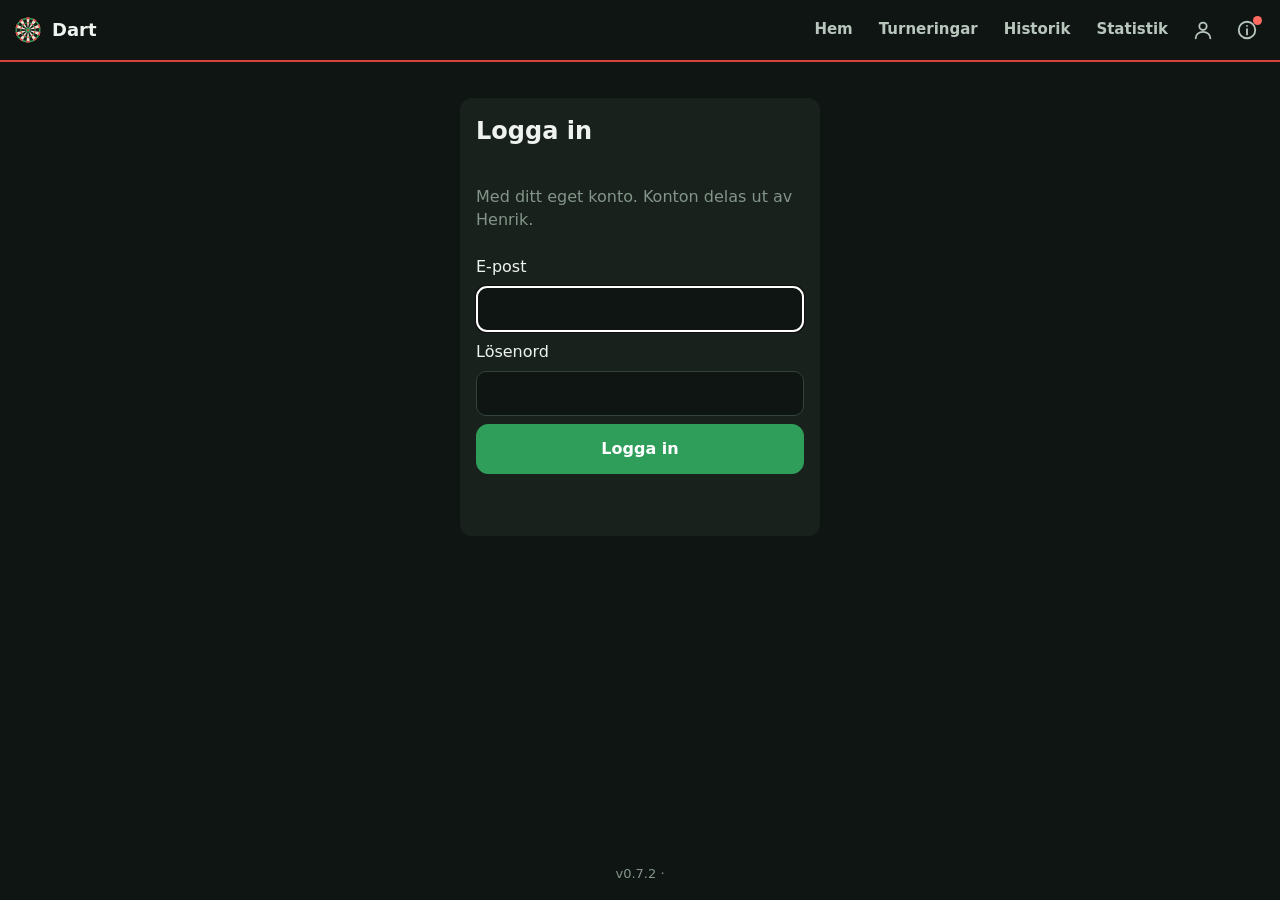
==== index.html @ 11a9bddb "v0.7.1–v0.7.2: tävlingarna ihop med träningen i X01-statistiken, statistiken visar bara registrerade" ====
<!doctype html>
<html lang="sv">
<head>
  <meta charset="utf-8">
  <meta name="viewport" content="width=device-width, initial-scale=1, viewport-fit=cover">
  <meta name="theme-color" content="#0f1512">
  <title>Darttränaren</title>
  <link rel="icon" href="ikon.svg?v=0.7.2" type="image/svg+xml">
  <link rel="manifest" href="manifest.webmanifest">
  <link rel="apple-touch-icon" href="apple-touch-icon.png">
  <meta name="apple-mobile-web-app-capable" content="yes">
  <meta name="mobile-web-app-capable" content="yes">
  <meta name="apple-mobile-web-app-status-bar-style" content="black">
  <meta name="apple-mobile-web-app-title" content="Dart">
  <link rel="stylesheet" href="style.css?v=0.7.2">
</head>
<body>
  <header class="topbar">
    <a href="#/" class="brand" aria-label="Till start">
      <img src="ikon.svg?v=0.7.2" alt="" class="logo" aria-hidden="true"><span>Dart</span>
    </a>
    <nav class="tabs" aria-label="Huvudmeny">
      <a href="#/" data-route="hem">Hem</a>
      <a href="#/turneringar" data-route="turneringar">Turneringar</a>
      <a href="#/historik" data-route="historik">Historik</a>
      <a href="#/statistik" data-route="statistik">Statistik</a>
      <a href="#/jag" data-route="jag" class="tab-ikon" id="minsida" aria-label="Min sida" title="Min sida"><svg viewBox="0 0 24 24" width="22" height="22" aria-hidden="true" fill="none" stroke="currentColor" stroke-width="2" stroke-linecap="round" stroke-linejoin="round"><circle cx="12" cy="8" r="4"/><path d="M4 21c0-4 3.6-7 8-7s8 3 8 7"/></svg></a>
      <a href="#/nyheter" data-route="nyheter" class="tab-ikon" id="info" aria-label="Nytt i appen" title="Nytt i appen"><svg viewBox="0 0 24 24" width="22" height="22" aria-hidden="true" fill="none" stroke="currentColor" stroke-width="2" stroke-linecap="round" stroke-linejoin="round"><circle cx="12" cy="12" r="9"/><path d="M12 11v6"/><path d="M12 7.5v.01"/></svg></a>
    </nav>
  </header>

  <main id="app" aria-live="polite">
    <p class="muted center">Laddar …</p>
  </main>

  <footer class="foot">
    <span id="kostatus"></span>
    <button type="button" class="btn installera" id="installera" hidden>Installera som app</button>
    <span id="inloggad"></span><span id="version">v0.7.2</span> · <a href="#/loggaut" id="loggaut" hidden>Logga ut</a>
  </footer>

  <script type="module" src="app.js?v=0.7.2"></script>
  <script>
    if ('serviceWorker' in navigator && !location.pathname.includes('/tests/')) navigator.serviceWorker.register('sw.js').catch(() => {});
    // Knapp för att installera appen (Chrome, Edge, Android). Visas bara när webbläsaren erbjuder installation.
    let installation = null;
    window.addEventListener('beforeinstallprompt', (e) => {
      e.preventDefault(); installation = e; document.getElementById('installera').hidden = false;
    });
    document.getElementById('installera').addEventListener('click', async () => {
      if (!installation) return;
      installation.prompt(); await installation.userChoice; installation = null;
      document.getElementById('installera').hidden = true;
    });
    window.addEventListener('appinstalled', () => { document.getElementById('installera').hidden = true; });
  </script>
</body>
</html>
---- style.css ----
/* Darttränaren – mörk tavla, grönt och rött som på en darttavla. Mobil först. */
[hidden] { display: none !important; }
:root {
  color-scheme: dark;
  --bg: #0f1512;
  --kort: #18211c;
  --kort-2: #212c26;
  --linje: #33423a;
  --text: #eef3ef;
  --text-2: #b8c6bd;
  --text-3: #83958a;
  --gron: #2f9e5b;
  --gron-2: #46c077;
  --rod: #d8423a;
  --rod-2: #ff6b61;
  --guld: #e3b341;
  --fel: #ff8a7a;
  --radie: 12px;
}
* { box-sizing: border-box; }
html, body { margin: 0; background: var(--bg); color: var(--text); }
body { font-family: system-ui, -apple-system, "Segoe UI", Roboto, sans-serif; font-size: 16px; line-height: 1.45; min-height: 100vh; display: flex; flex-direction: column; }
a { color: var(--gron-2); }
h1 { font-size: 24px; margin: 0 0 12px; }
h2 { font-size: 19px; margin: 0 0 10px; }
h3 { font-size: 15px; margin: 16px 0 6px; color: var(--text-2); }
.muted { color: var(--text-3); }
.liten { font-size: 13px; }
.center { text-align: center; }
.msg { min-height: 1.4em; color: var(--fel); margin: 8px 0; }
.forklaring { color: var(--text-3); font-size: 13px; margin: 4px 0 0; }

.topbar { position: sticky; top: 0; z-index: 10; display: flex; align-items: center; justify-content: space-between; gap: 8px;
  padding: 8px 12px; padding-top: max(8px, env(safe-area-inset-top)); background: var(--bg); border-bottom: 2px solid var(--rod); }
.brand { display: flex; align-items: center; gap: 8px; color: var(--text); text-decoration: none; font-weight: 700; font-size: 18px; }
.logo { width: 32px; height: 32px; }
.tabs { display: flex; gap: 2px; }
.tabs a { color: var(--text-2); text-decoration: none; font-weight: 600; padding: 8px 12px; border-radius: 999px; min-height: 44px; display: inline-flex; align-items: center; font-size: 15px; }
.tabs a.active { background: var(--gron); color: #fff; }
@media (max-width: 420px) { .brand span { display: none; } .tabs a { padding: 8px 10px; } }

main { flex: 1; width: 100%; max-width: 760px; margin: 0 auto; padding: 12px; }
.foot { text-align: center; color: var(--text-3); font-size: 13px; padding: 16px; padding-bottom: max(16px, env(safe-area-inset-bottom)); }
.card { background: var(--kort); border-radius: var(--radie); padding: 16px; margin-bottom: 12px; }
.card.fel h2 { color: var(--fel); }
.card.pagaende { border: 2px solid var(--guld); }

.btn { font: inherit; font-weight: 600; color: var(--text); background: var(--kort-2); border: 1px solid var(--linje); border-radius: 12px;
  padding: 10px 16px; min-height: 50px; cursor: pointer; text-decoration: none; display: inline-flex; align-items: center; justify-content: center; gap: 6px;
  touch-action: manipulation; -webkit-user-select: none; user-select: none; }
.btn:active { transform: scale(0.97); }
.btn:disabled { opacity: 0.35; cursor: default; }
.btn.primar { background: var(--gron); border-color: var(--gron); color: #fff; }
.btn.fara { background: transparent; border-color: var(--rod); color: var(--rod-2); }
.btn.liten { min-height: 44px; padding: 6px 14px; font-size: 15px; }
.btn.stor { min-height: 64px; font-size: 22px; }
#starta { width: 100%; margin-top: 8px; }
.rad { display: flex; flex-wrap: wrap; gap: 8px; align-items: center; }
.installera { margin: 0 8px; min-height: 32px; padding: 4px 10px; }

.val { display: flex; flex-wrap: wrap; gap: 6px; margin: 6px 0; }
.chip { font: inherit; font-size: 16px; color: var(--text-2); background: var(--kort-2); border: 1px solid var(--linje); border-radius: 999px; padding: 10px 16px; min-height: 48px; cursor: pointer; }
.chip.vald { background: var(--gron); border-color: var(--gron); color: #fff; }
.chip b { background: rgba(0,0,0,.25); border-radius: 999px; padding: 0 6px; }
input, select { font: inherit; color: var(--text); background: var(--bg); border: 1px solid var(--linje); border-radius: 10px; padding: 10px 12px; min-height: 44px; }
#nyspelare { margin-top: 8px; }
#nyspelare input { flex: 1; min-width: 0; }
.login { max-width: 360px; margin: 24px auto; display: flex; flex-direction: column; gap: 8px; }

/* spelyta */
.spelyta { display: flex; flex-direction: column; gap: 10px; }
.spelhuvud { display: flex; justify-content: space-between; align-items: center; color: var(--text-3); font-size: 14px; }
.tavla { display: grid; grid-template-columns: repeat(auto-fit, minmax(140px, 1fr)); gap: 8px; }
.spelarkort { background: var(--kort); border-radius: var(--radie); padding: 10px 12px; border: 2px solid transparent; }
.spelarkort.tur { border-color: var(--gron-2); }
.spelarkort.vann { border-color: var(--guld); }
.spelarkort .namn { font-weight: 700; display: flex; justify-content: space-between; }
.spelarkort .kvar { font-size: 56px; font-weight: 800; line-height: 1.1; font-variant-numeric: tabular-nums; }
.spelarkort.liten { padding: 8px 10px; }
.legs { background: var(--guld); color: #000; border-radius: 999px; padding: 0 8px; font-size: 14px; }
.forslag { color: var(--guld); font-weight: 700; margin-top: 2px; }
.tur-text { margin: 0; text-align: center; color: var(--text-2); font-weight: 600; }
.stallning { font-size: 18px; }
.display { background: var(--kort); border-radius: var(--radie); text-align: center; font-size: 52px; font-weight: 800; padding: 6px; font-variant-numeric: tabular-nums; }
.display.tom { color: var(--text-3); font-weight: 400; font-size: 28px; padding: 13px; }
.knappar { display: grid; gap: 8px; }
.knappar.knappsats { grid-template-columns: repeat(3, 1fr); }
.knappar.knappsats .btn { min-height: 76px; font-size: 32px; }
.knappar.tva { grid-template-columns: repeat(2, 1fr); }
.knappar.tre { grid-template-columns: repeat(3, 1fr); }
.knappar.fyra { grid-template-columns: repeat(2, 1fr); }
.knappar .btn.stor { min-height: 96px; font-size: 26px; }
.traffknapp { background: var(--gron); border-color: var(--gron); color: #fff; }
.miss { background: var(--kort-2); color: var(--text-2); }
.fraga { text-align: center; font-size: 20px; font-weight: 700; margin: 4px 0; }
.malvy { text-align: center; background: var(--kort); border-radius: var(--radie); padding: 10px; }
.malvy .mal { font-size: 64px; font-weight: 800; line-height: 1.1; color: var(--rod-2); }
.malvy .summa { color: var(--text-2); font-weight: 600; }
.pilrad { display: grid; grid-template-columns: repeat(3, 1fr); gap: 8px; }
.pil { background: var(--kort); border-radius: 10px; text-align: center; padding: 8px; min-height: 42px; font-weight: 700; color: var(--text-3); }
.pil.traff { color: var(--gron-2); }

/* cricket */
table.cricket { width: 100%; border-collapse: collapse; background: var(--kort); border-radius: var(--radie); overflow: hidden; text-align: center; }
table.cricket th, table.cricket td { padding: 1px 6px; border-bottom: 1px solid var(--linje); }
table.cricket th.tur { color: var(--gron-2); }
table.cricket td { font-size: 19px; font-weight: 800; }
table.cricket td.m3 { color: var(--gron-2); }
table.cricket tr.poang td, table.cricket tr:last-child td { font-size: 16px; }
.knappar.cricketknappar { grid-template-columns: repeat(3, 1fr); }
.cricketknappar .btn { min-height: 54px; font-size: 20px; padding: 6px; }
.cricketknappar .btn.dubbel { background: #1f3a2a; }
.cricketknappar .btn.trippel { background: #3a1f1f; }
.cricketknappar .miss { grid-column: 1 / -1; min-height: 56px; }

/* resultat och tabeller */
.tabell { width: 100%; border-collapse: collapse; margin: 10px 0; font-variant-numeric: tabular-nums; }
.tabell th, .tabell td { text-align: right; padding: 4px 6px; border-bottom: 1px solid var(--linje); }
.tabell th:first-child, .tabell td:first-child { text-align: left; }
.resultat { margin: 12px 0; }
.malrutor { display: flex; flex-wrap: wrap; gap: 4px; }
.malcell { background: var(--kort-2); border-radius: 6px; padding: 2px 6px; font-size: 13px; display: inline-flex; flex-direction: column; align-items: center; min-width: 38px; }
.malcell.traff { background: #1f3a2a; color: var(--gron-2); }
.malcell small { color: var(--text-3); font-size: 11px; }
.nycklar { display: grid; grid-template-columns: repeat(auto-fit, minmax(100px, 1fr)); gap: 8px; margin-bottom: 8px; }
.nyckel { background: var(--kort-2); border-radius: 10px; padding: 8px; text-align: center; }
.nyckel .v { font-size: 22px; font-weight: 800; font-variant-numeric: tabular-nums; }
.nyckel .t { font-size: 12px; color: var(--text-3); }

/* historik */
.hrad { border-bottom: 1px solid var(--linje); padding: 8px 0; }
.hrad summary { cursor: pointer; list-style: none; }
.hrad summary::-webkit-details-marker { display: none; }
.hrad .tid { color: var(--text-3); font-size: 13px; font-variant-numeric: tabular-nums; }
.hres { display: block; color: var(--text-2); font-size: 14px; }
.etikett { font-size: 11px; background: var(--kort-2); border: 1px solid var(--linje); border-radius: 6px; padding: 0 5px; color: var(--text-3); }
.kolista { border: 1px dashed var(--guld); border-radius: 10px; padding: 8px 12px; margin-bottom: 12px; }

/* diagram */
.diagram { width: 100%; height: auto; display: block; }
.diagram .rutnat { stroke: var(--linje); stroke-width: 1; }
.diagram .axel { fill: var(--text-3); font-size: 11px; }
.diagram .punkt { fill: var(--gron-2); }
.diagram .medel { fill: none; stroke: var(--guld); stroke-width: 2; }
.diagram .spar { fill: var(--kort-2); }
.diagram .stapel { fill: var(--gron); }
.gast { font-size: 11px; opacity: .7; }
.vaxel { display: flex; gap: 12px; align-items: flex-start; padding: 10px 0; border-bottom: 1px solid var(--linje); cursor: pointer; }
.vaxel input { width: 28px; height: 28px; margin: 2px 0 0; accent-color: var(--gron); flex: none; }
.vaxel small { display: block; color: var(--text-3); font-size: 13px; }
.msg.ok { color: var(--gron-2); }
#inloggad a { color: var(--text-2); }
.tabs a.tab-ikon { padding: 8px 10px; position: relative; }
.tab-ikon.osedd::after { content: ""; position: absolute; top: 8px; right: 6px; width: 9px; height: 9px; border-radius: 50%; background: var(--rod-2); }
.ny-dag h2 { font-size: 16px; color: var(--text-2); margin: 16px 0 6px; }
.ny-lista { margin: 0; padding-left: 20px; }
.ny-lista li { margin: 0 0 8px; }
.ny-ver { color: var(--text-3); font-size: 13px; white-space: nowrap; }

/* Pågående spel: allt får plats på skärmen, inget scrollar. Storlekarna följer skärmens höjd (dvh). */
.huvudknappar { display: flex; gap: 6px; }
body.spelar { height: 100vh; height: 100dvh; min-height: 0; overflow: hidden; }
body.spelar .foot { display: none; }
body.spelar .topbar { padding-top: max(4px, env(safe-area-inset-top)); padding-bottom: 4px; }
body.spelar main { flex: 1; min-height: 0; display: flex; flex-direction: column; padding: 8px 10px max(8px, env(safe-area-inset-bottom)); }
body.spelar .spelyta { flex: 1; min-height: 0; gap: clamp(4px, 1dvh, 10px); }
body.spelar .spelyta > * { flex: none; }
body.spelar .spelyta > .knappar { flex: 1 1 0; min-height: 0; grid-auto-rows: 1fr; }
body.spelar .spelyta .knappar .btn { min-height: 0; height: 100%; }
body.spelar .spelyta .msg { margin: 0; min-height: 0; }
body.spelar .spelyta .msg:empty { display: none; }
body.spelar .spelhuvud .btn.liten { min-height: 40px; padding: 4px 12px; }
body.spelar .spelarkort { padding: clamp(4px, 1dvh, 10px) 12px; }
body.spelar .spelarkort .kvar { font-size: clamp(30px, 7dvh, 64px); }
body.spelar .display { font-size: clamp(28px, 6dvh, 56px); padding: 2px; }
body.spelar .display.tom { font-size: clamp(20px, 4dvh, 30px); padding: clamp(4px, 1.4dvh, 13px); }
body.spelar .knappar.knappsats .btn { font-size: clamp(22px, 4.5dvh, 40px); }
body.spelar .fraga { font-size: clamp(16px, 2.8dvh, 22px); }
body.spelar .malvy { padding: clamp(4px, 1dvh, 10px); }
body.spelar .malvy .mal { font-size: clamp(34px, 9dvh, 80px); }
body.spelar .pil { min-height: 0; padding: clamp(3px, 0.8dvh, 8px); }
body.spelar table.cricket th, body.spelar table.cricket td { padding: 0 6px; line-height: 1.25; }
body.spelar table.cricket td { font-size: clamp(14px, 2.6dvh, 22px); }
body.spelar table.cricket tr.poang td, body.spelar table.cricket tr:last-child td, body.spelar table.cricket th { font-size: clamp(12px, 2dvh, 16px); }
body.spelar .cricketknappar .btn { font-size: clamp(15px, 2.6dvh, 22px); padding: 2px; }
body.spelar .tavla { gap: 6px; }
body.spelar .topbar { display: none; }   /* menyn behövs inte mitt i spelet – Avbryt tar en ut */
body.spelar .rundpilar { display: inline-flex; gap: 6px; margin-left: 10px; }
body.spelar .rundpilar .pil { padding: 0 8px; min-width: 44px; display: inline-block; }
.cricketknappar .miss { grid-column: auto; min-height: 0; }
/* Liggande skärm: poängen till vänster, knapparna till höger */
@media (orientation: landscape) {
  body.spelar .spelyta { display: grid; grid-template-columns: minmax(0, 1fr) minmax(0, 1.15fr); grid-template-rows: repeat(5, auto) 1fr; column-gap: 12px; align-content: start; }
  body.spelar .spelyta > * { grid-column: 1; }
  body.spelar .spelyta > .knappar { grid-column: 2; grid-row: 1 / -1; height: 100%; margin-top: 0; }
  body.spelar .spelyta > .knappar:not(.knappsats):not(.cricketknappar) { flex: none; height: 100%; }
  body.spelar .malvy { grid-row: auto; }
}
/* Övningar och frågor: knapparna längst ner med rimlig höjd, målet tar resten */
body.spelar .spelyta > .knappar:not(.knappsats):not(.cricketknappar) { flex: 0 1 clamp(110px, 36dvh, 340px); margin-top: auto; }
body.spelar .malvy { flex: 1 1 auto; min-height: 0; display: flex; flex-direction: column; justify-content: center; }

/* Meny: fyra flikar och två ikoner ska få plats på en liten telefon */
@media (max-width: 480px) { .brand { display: none; } .tabs { width: 100%; justify-content: space-between; } .tabs a { padding: 8px 7px; font-size: 14px; } .tabs a.tab-ikon { padding: 8px 6px; } }

/* Startsidan */
.hero { position: relative; overflow: hidden; border-radius: var(--radie); padding: 18px 16px 16px; margin-bottom: 12px;
  background: linear-gradient(135deg, #1d4b31 0%, #18211c 55%, #3a1a17 100%); }
.hero-tavla { position: absolute; right: -40px; top: -30px; width: 190px; opacity: .18; }
.hero h1 { font-size: 30px; margin: 0 0 6px; position: relative; }
.hero-dag { margin: 0; color: var(--text-2); font-size: 14px; position: relative; }
.hero-form { display: flex; gap: 22px; position: relative; flex-wrap: wrap; }
.hero-form b { font-size: 26px; font-variant-numeric: tabular-nums; }
.hero-form small { display: block; color: var(--text-2); font-size: 12px; }
.hero-form .upp { color: var(--gron-2); margin-left: 4px; } .hero-form .ner { color: var(--rod-2); margin-left: 4px; }
.hemrubrik { font-size: 15px; text-transform: uppercase; letter-spacing: .06em; color: var(--text-3); margin: 18px 4px 8px; }
.hemkort { display: block; background: var(--kort); border-radius: var(--radie); padding: 14px 16px; margin-bottom: 10px; text-decoration: none; color: var(--text); border-left: 4px solid var(--gron); }
.hemkort.fortsatt { border-left-color: var(--guld); background: #262214; }
.hk-titel { display: block; font-weight: 700; font-size: 18px; }
.hk-info { display: block; color: var(--text-2); font-size: 14px; margin-top: 2px; }
.rutor { display: grid; grid-template-columns: repeat(auto-fill, minmax(150px, 1fr)); gap: 10px; }
.ruta { display: flex; flex-direction: column; justify-content: flex-end; min-height: 112px; padding: 12px 14px; border-radius: var(--radie); background: var(--kort); text-decoration: none; color: var(--text); border: 1px solid var(--linje); }
.ruta:active { transform: scale(0.98); }
.ruta:nth-child(odd) .ruta-tecken { color: var(--gron-2); } .ruta:nth-child(even) .ruta-tecken { color: var(--rod-2); }
.ruta-tecken { font-size: 30px; font-weight: 800; line-height: 1.1; margin-bottom: auto; }
.ruta-namn { font-weight: 700; font-size: 16px; }
.ruta-text { color: var(--text-3); font-size: 13px; }
.senaste { padding: 10px 14px; }
.senrad { display: grid; grid-template-columns: 1fr auto auto; gap: 10px; padding: 8px 0; border-bottom: 1px solid var(--linje); align-items: baseline; }
.senrad .muted { font-size: 13px; }

/* Turneringar */
.rubrikrad { display: flex; justify-content: space-between; align-items: center; gap: 10px; }
.rubrikrad h1 { margin: 0; }
.turneringskort { display: block; padding: 12px 14px; margin-top: 10px; border-radius: 10px; background: var(--kort-2); color: var(--text); text-decoration: none; border-left: 4px solid var(--gron); }
.turneringskort.klar { border-left-color: var(--guld); }
.tk-namn { display: block; font-weight: 700; font-size: 17px; }
.tk-info, .tk-status { display: block; font-size: 13px; color: var(--text-2); }
.tk-status { color: var(--text); margin-top: 4px; }
.matchrad { display: grid; grid-template-columns: 1fr auto 1fr auto; gap: 8px; align-items: center; padding: 8px 0; border-bottom: 1px solid var(--linje); }
.matchrad > span:nth-child(3) { text-align: right; }
.matchrad .res { font-variant-numeric: tabular-nums; color: var(--text-3); min-width: 44px; text-align: center; }
.matchrad.klar .res { color: var(--text); font-weight: 700; }
.matchrad .vann { font-weight: 700; color: var(--guld); }
.matchrad .btn.liten { min-height: 44px; }
.vinnarrad { font-size: 22px; font-weight: 800; color: var(--guld); margin: 8px 0; }
.turneringstabell tr.jag td { color: var(--gron-2); font-weight: 700; }
@media (max-width: 380px) { .tabs a { padding: 8px 5px; font-size: 13.5px; } .tabs a.tab-ikon { padding: 8px 4px; } .tabs a.tab-ikon svg { width: 20px; height: 20px; } }

/* Spel på distans */
.vantar { flex: 1 1 auto; display: flex; flex-direction: column; justify-content: center; align-items: center; text-align: center;
  min-height: 140px; border: 2px dashed var(--linje); border-radius: var(--radie); padding: 16px; }
.vantar p { margin: 4px 0; } .vantar p:first-child { font-size: clamp(20px, 4dvh, 30px); font-weight: 700; animation: puls 1.6s ease-in-out infinite; }
@keyframes puls { 50% { opacity: .45; } }
.distans { color: var(--gron-2); white-space: nowrap; } .distans::before { content: '● '; }
.hurspela { margin-top: 14px; padding: 14px; border-radius: 10px; background: var(--kort-2); display: grid; gap: 10px; }
.hurspela h3 { margin: 0; }
.livemarke { color: var(--gron-2); font-size: 13px; }
button.hemkort { width: 100%; text-align: left; font: inherit; border: 0; border-left: 4px solid var(--guld); cursor: pointer; }

/* Tävlingar från klubbappen – rosa som klubbens emblem */
.kalla { font-size: 12px; font-weight: 600; text-transform: uppercase; letter-spacing: .05em; color: var(--text-3); margin-left: 6px; }
.delrubrik { margin: 4px 0 8px; } .delrubrik.klubb { margin-top: 18px; color: #da4ca2; } .delrubrik.klubb .kalla { color: #da4ca2; }
.klubbnycklar .nyckel { box-shadow: inset 3px 0 0 #da4ca2; }
.diagram .punkt.klubb { fill: #da4ca2; stroke: var(--kort); stroke-width: 1.5; }
.prick { display: inline-block; width: 9px; height: 9px; border-radius: 50%; background: var(--gron-2); vertical-align: middle; }
.prick.klubb { background: #da4ca2; width: 11px; height: 11px; }
.tabellruta { overflow-x: auto; }
.klubbtabell th:first-child, .klubbtabell td:first-child { text-align: left; }
.klubbtabell td:first-child small { display: block; color: var(--text-3); font-size: 12px; }
.klubbtabell td:not(:first-child) { white-space: nowrap; }
.klubbtabell a { color: var(--text); text-decoration: underline; text-decoration-color: #da4ca2; text-underline-offset: 3px; }
#bdc { flex: 1; min-width: 0; }
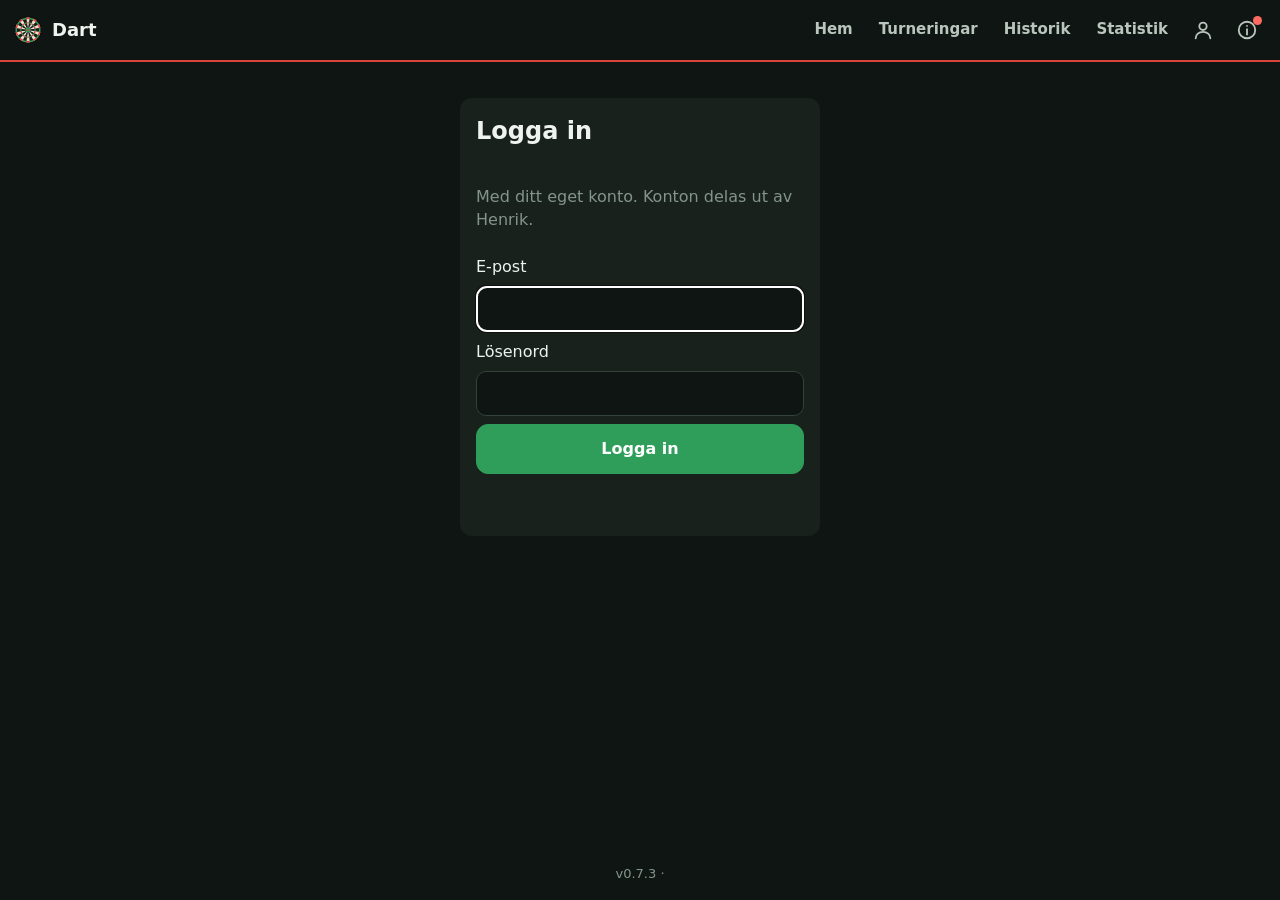
==== commit 0db35776: "v0.7.1–v0.7.3: tävlingarna ihop med träningen, bara registrerade spelare i statistiken, klubbinfo ba" ====
--- a/index.html
+++ b/index.html
@@ -5,19 +5,19 @@
   <meta name="viewport" content="width=device-width, initial-scale=1, viewport-fit=cover">
   <meta name="theme-color" content="#0f1512">
   <title>Darttränaren</title>
-  <link rel="icon" href="ikon.svg?v=0.7.2" type="image/svg+xml">
+  <link rel="icon" href="ikon.svg?v=0.7.3" type="image/svg+xml">
   <link rel="manifest" href="manifest.webmanifest">
   <link rel="apple-touch-icon" href="apple-touch-icon.png">
   <meta name="apple-mobile-web-app-capable" content="yes">
   <meta name="mobile-web-app-capable" content="yes">
   <meta name="apple-mobile-web-app-status-bar-style" content="black">
   <meta name="apple-mobile-web-app-title" content="Dart">
-  <link rel="stylesheet" href="style.css?v=0.7.2">
+  <link rel="stylesheet" href="style.css?v=0.7.3">
 </head>
 <body>
   <header class="topbar">
     <a href="#/" class="brand" aria-label="Till start">
-      <img src="ikon.svg?v=0.7.2" alt="" class="logo" aria-hidden="true"><span>Dart</span>
+      <img src="ikon.svg?v=0.7.3" alt="" class="logo" aria-hidden="true"><span>Dart</span>
     </a>
     <nav class="tabs" aria-label="Huvudmeny">
       <a href="#/" data-route="hem">Hem</a>
@@ -36,10 +36,10 @@
   <footer class="foot">
     <span id="kostatus"></span>
     <button type="button" class="btn installera" id="installera" hidden>Installera som app</button>
-    <span id="inloggad"></span><span id="version">v0.7.2</span> · <a href="#/loggaut" id="loggaut" hidden>Logga ut</a>
+    <span id="inloggad"></span><span id="version">v0.7.3</span> · <a href="#/loggaut" id="loggaut" hidden>Logga ut</a>
   </footer>
 
-  <script type="module" src="app.js?v=0.7.2"></script>
+  <script type="module" src="app.js?v=0.7.3"></script>
   <script>
     if ('serviceWorker' in navigator && !location.pathname.includes('/tests/')) navigator.serviceWorker.register('sw.js').catch(() => {});
     // Knapp för att installera appen (Chrome, Edge, Android). Visas bara när webbläsaren erbjuder installation.
--- a/style.css
+++ b/style.css
@@ -260,7 +260,10 @@
 
 /* Tävlingar från klubbappen – rosa som klubbens emblem */
 .kalla { font-size: 12px; font-weight: 600; text-transform: uppercase; letter-spacing: .05em; color: var(--text-3); margin-left: 6px; }
-.delrubrik { margin: 4px 0 8px; } .delrubrik.klubb { margin-top: 18px; color: #da4ca2; } .delrubrik.klubb .kalla { color: #da4ca2; }
+.delrubrik { margin: 4px 0 8px; }
+.infoknapp { display: inline-flex; align-items: center; justify-content: center; width: 36px; height: 36px; margin: -8px 0 -8px 2px; padding: 0; border: 0; background: none; color: inherit; vertical-align: middle; cursor: pointer; }
+.infoknapp[aria-expanded="true"] { opacity: .6; }
+.klubbinfo { margin: -4px 0 8px; } .delrubrik.klubb { margin-top: 18px; color: #da4ca2; } .delrubrik.klubb .kalla { color: #da4ca2; }
 .klubbnycklar .nyckel { box-shadow: inset 3px 0 0 #da4ca2; }
 .diagram .punkt.klubb { fill: #da4ca2; stroke: var(--kort); stroke-width: 1.5; }
 .prick { display: inline-block; width: 9px; height: 9px; border-radius: 50%; background: var(--gron-2); vertical-align: middle; }
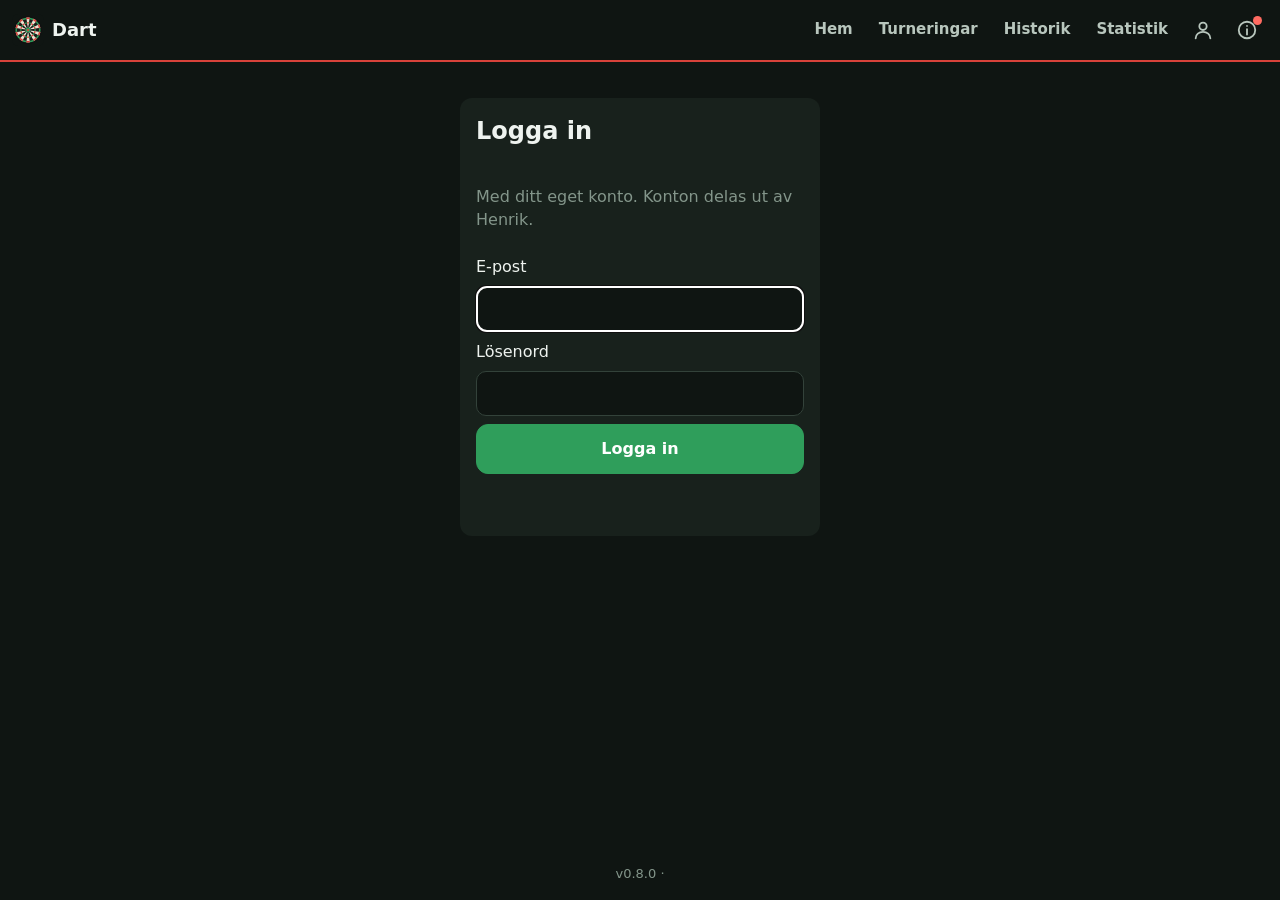
==== commit 1263bf15: "v0.8.0: löpande serie för två spelare med set" ====
--- a/index.html
+++ b/index.html
@@ -5,19 +5,19 @@
   <meta name="viewport" content="width=device-width, initial-scale=1, viewport-fit=cover">
   <meta name="theme-color" content="#0f1512">
   <title>Darttränaren</title>
-  <link rel="icon" href="ikon.svg?v=0.7.3" type="image/svg+xml">
+  <link rel="icon" href="ikon.svg?v=0.8.0" type="image/svg+xml">
   <link rel="manifest" href="manifest.webmanifest">
   <link rel="apple-touch-icon" href="apple-touch-icon.png">
   <meta name="apple-mobile-web-app-capable" content="yes">
   <meta name="mobile-web-app-capable" content="yes">
   <meta name="apple-mobile-web-app-status-bar-style" content="black">
   <meta name="apple-mobile-web-app-title" content="Dart">
-  <link rel="stylesheet" href="style.css?v=0.7.3">
+  <link rel="stylesheet" href="style.css?v=0.8.0">
 </head>
 <body>
   <header class="topbar">
     <a href="#/" class="brand" aria-label="Till start">
-      <img src="ikon.svg?v=0.7.3" alt="" class="logo" aria-hidden="true"><span>Dart</span>
+      <img src="ikon.svg?v=0.8.0" alt="" class="logo" aria-hidden="true"><span>Dart</span>
     </a>
     <nav class="tabs" aria-label="Huvudmeny">
       <a href="#/" data-route="hem">Hem</a>
@@ -36,10 +36,10 @@
   <footer class="foot">
     <span id="kostatus"></span>
     <button type="button" class="btn installera" id="installera" hidden>Installera som app</button>
-    <span id="inloggad"></span><span id="version">v0.7.3</span> · <a href="#/loggaut" id="loggaut" hidden>Logga ut</a>
+    <span id="inloggad"></span><span id="version">v0.8.0</span> · <a href="#/loggaut" id="loggaut" hidden>Logga ut</a>
   </footer>
 
-  <script type="module" src="app.js?v=0.7.3"></script>
+  <script type="module" src="app.js?v=0.8.0"></script>
   <script>
     if ('serviceWorker' in navigator && !location.pathname.includes('/tests/')) navigator.serviceWorker.register('sw.js').catch(() => {});
     // Knapp för att installera appen (Chrome, Edge, Android). Visas bara när webbläsaren erbjuder installation.
--- a/style.css
+++ b/style.css
@@ -274,3 +274,8 @@
 .klubbtabell td:not(:first-child) { white-space: nowrap; }
 .klubbtabell a { color: var(--text); text-decoration: underline; text-decoration-color: #da4ca2; text-underline-offset: 3px; }
 #bdc { flex: 1; min-width: 0; }
+
+/* Löpande serie */
+.lopstallning { display: grid; grid-template-columns: 1fr auto 1fr; align-items: center; gap: 12px; margin: 4px 0 12px; font-size: 18px; }
+.lopstallning span:first-child { text-align: right; } .lopstallning b { font-size: 34px; font-variant-numeric: tabular-nums; }
+.lopstallning .vann { font-weight: 700; color: var(--gron-2); }
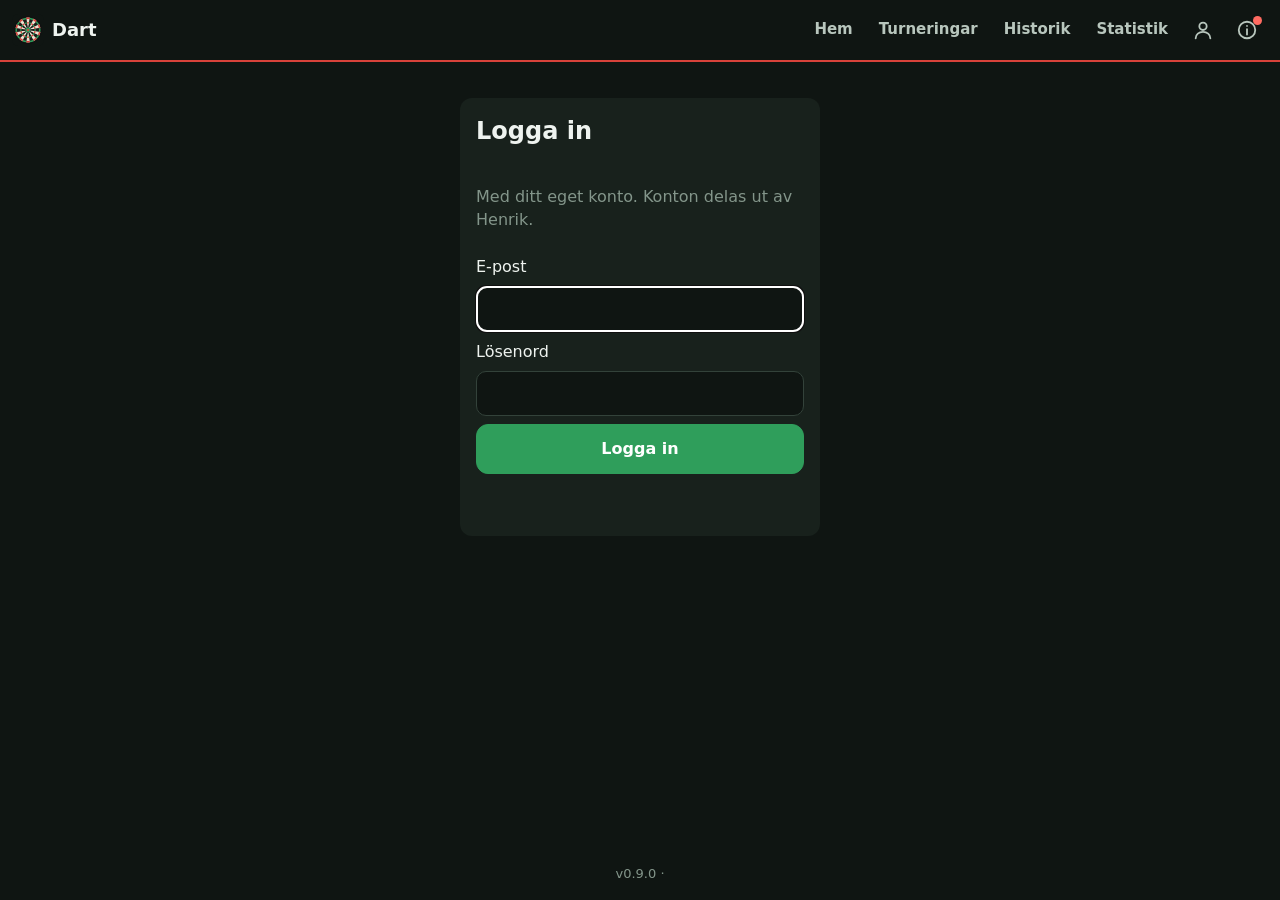
==== commit 80450ac4: "v0.9.0: klicka dig vidare till spelare, match, leg och turnering Co-Authored-By: Claude Opus 5.5 <no" ====
--- a/index.html
+++ b/index.html
@@ -5,19 +5,19 @@
   <meta name="viewport" content="width=device-width, initial-scale=1, viewport-fit=cover">
   <meta name="theme-color" content="#0f1512">
   <title>Darttränaren</title>
-  <link rel="icon" href="ikon.svg?v=0.8.0" type="image/svg+xml">
+  <link rel="icon" href="ikon.svg?v=0.9.0" type="image/svg+xml">
   <link rel="manifest" href="manifest.webmanifest">
   <link rel="apple-touch-icon" href="apple-touch-icon.png">
   <meta name="apple-mobile-web-app-capable" content="yes">
   <meta name="mobile-web-app-capable" content="yes">
   <meta name="apple-mobile-web-app-status-bar-style" content="black">
   <meta name="apple-mobile-web-app-title" content="Dart">
-  <link rel="stylesheet" href="style.css?v=0.8.0">
+  <link rel="stylesheet" href="style.css?v=0.9.0">
 </head>
 <body>
   <header class="topbar">
     <a href="#/" class="brand" aria-label="Till start">
-      <img src="ikon.svg?v=0.8.0" alt="" class="logo" aria-hidden="true"><span>Dart</span>
+      <img src="ikon.svg?v=0.9.0" alt="" class="logo" aria-hidden="true"><span>Dart</span>
     </a>
     <nav class="tabs" aria-label="Huvudmeny">
       <a href="#/" data-route="hem">Hem</a>
@@ -36,10 +36,10 @@
   <footer class="foot">
     <span id="kostatus"></span>
     <button type="button" class="btn installera" id="installera" hidden>Installera som app</button>
-    <span id="inloggad"></span><span id="version">v0.8.0</span> · <a href="#/loggaut" id="loggaut" hidden>Logga ut</a>
+    <span id="inloggad"></span><span id="version">v0.9.0</span> · <a href="#/loggaut" id="loggaut" hidden>Logga ut</a>
   </footer>
 
-  <script type="module" src="app.js?v=0.8.0"></script>
+  <script type="module" src="app.js?v=0.9.0"></script>
   <script>
     if ('serviceWorker' in navigator && !location.pathname.includes('/tests/')) navigator.serviceWorker.register('sw.js').catch(() => {});
     // Knapp för att installera appen (Chrome, Edge, Android). Visas bara när webbläsaren erbjuder installation.
--- a/style.css
+++ b/style.css
@@ -279,3 +279,25 @@
 .lopstallning { display: grid; grid-template-columns: 1fr auto 1fr; align-items: center; gap: 12px; margin: 4px 0 12px; font-size: 18px; }
 .lopstallning span:first-child { text-align: right; } .lopstallning b { font-size: 34px; font-variant-numeric: tabular-nums; }
 .lopstallning .vann { font-weight: 700; color: var(--gron-2); }
+
+/* Länkar till spelare, match, leg och turnering (v0.9) */
+a.lank { color: inherit; text-decoration: underline; text-decoration-color: color-mix(in srgb, currentColor 35%, transparent); text-underline-offset: 3px; }
+a.lank:hover, a.lank:focus-visible { color: var(--gron-2); text-decoration-color: currentColor; }
+.matchrad .res a.lank { display: inline-block; min-width: 44px; padding: 8px 0; text-decoration: none; }
+.matchrad .res a.lank:hover { color: var(--gron-2); }
+a.senrad, a.legrad { color: inherit; text-decoration: none; }
+a.senrad:hover, a.legrad:hover { background: color-mix(in srgb, var(--gron-2) 8%, transparent); }
+.legrad { display: grid; grid-template-columns: auto 1fr; column-gap: 12px; padding: 10px 0; border-bottom: 1px solid var(--linje); align-items: baseline; }
+.legrad .nr, .legrad > .muted:first-child { color: var(--text-3); font-variant-numeric: tabular-nums; }
+.legrad > :nth-child(3) { grid-column: 2; font-size: 14px; }
+.legrad > b { grid-column: 2; }
+.tillbaka { margin: 0 0 4px; font-size: 14px; color: var(--text-3); }
+.hmatch { font-size: 13px; margin-left: 6px; }
+.matchhuvud { margin-top: 12px; }
+.mitt { text-align: center; }
+.legnav { justify-content: space-between; }
+.protokoll td, .protokoll th { text-align: center; font-variant-numeric: tabular-nums; }
+.protokoll td.nr { color: var(--text-3); }
+.protokoll td.hog { color: var(--guld); font-weight: 700; }
+.protokoll td.ut { color: var(--gron-2); font-weight: 700; }
+.vald-gast { margin: 8px 0 0; }
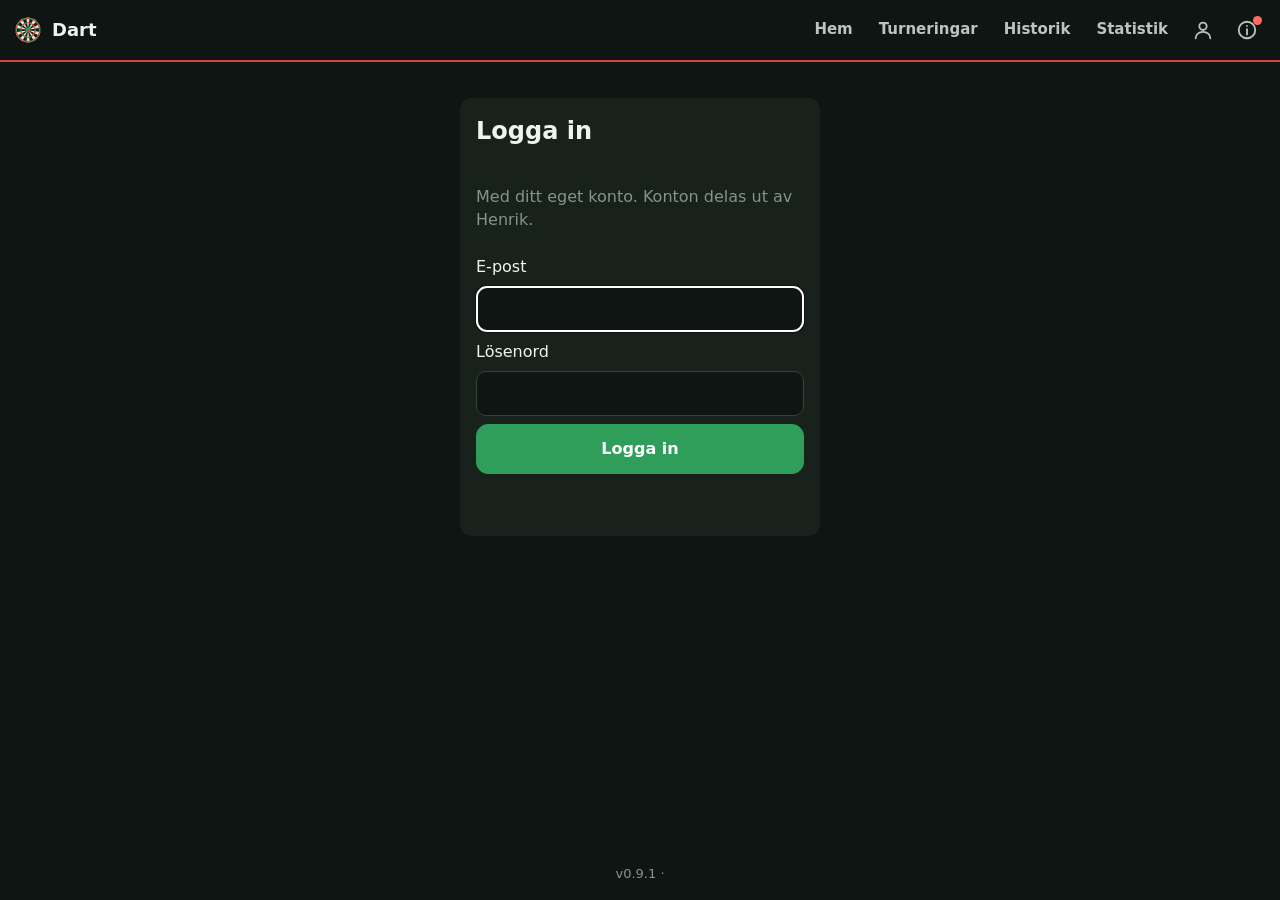
==== commit 5c40ac80: "v0.9.1: singlar, dubblar och tripplar i Pilar mot ett mål Co-Authored-By: Claude Opus 5.5 <noreply@a" ====
--- a/index.html
+++ b/index.html
@@ -5,19 +5,19 @@
   <meta name="viewport" content="width=device-width, initial-scale=1, viewport-fit=cover">
   <meta name="theme-color" content="#0f1512">
   <title>Darttränaren</title>
-  <link rel="icon" href="ikon.svg?v=0.9.0" type="image/svg+xml">
+  <link rel="icon" href="ikon.svg?v=0.9.1" type="image/svg+xml">
   <link rel="manifest" href="manifest.webmanifest">
   <link rel="apple-touch-icon" href="apple-touch-icon.png">
   <meta name="apple-mobile-web-app-capable" content="yes">
   <meta name="mobile-web-app-capable" content="yes">
   <meta name="apple-mobile-web-app-status-bar-style" content="black">
   <meta name="apple-mobile-web-app-title" content="Dart">
-  <link rel="stylesheet" href="style.css?v=0.9.0">
+  <link rel="stylesheet" href="style.css?v=0.9.1">
 </head>
 <body>
   <header class="topbar">
     <a href="#/" class="brand" aria-label="Till start">
-      <img src="ikon.svg?v=0.9.0" alt="" class="logo" aria-hidden="true"><span>Dart</span>
+      <img src="ikon.svg?v=0.9.1" alt="" class="logo" aria-hidden="true"><span>Dart</span>
     </a>
     <nav class="tabs" aria-label="Huvudmeny">
       <a href="#/" data-route="hem">Hem</a>
@@ -36,10 +36,10 @@
   <footer class="foot">
     <span id="kostatus"></span>
     <button type="button" class="btn installera" id="installera" hidden>Installera som app</button>
-    <span id="inloggad"></span><span id="version">v0.9.0</span> · <a href="#/loggaut" id="loggaut" hidden>Logga ut</a>
+    <span id="inloggad"></span><span id="version">v0.9.1</span> · <a href="#/loggaut" id="loggaut" hidden>Logga ut</a>
   </footer>
 
-  <script type="module" src="app.js?v=0.9.0"></script>
+  <script type="module" src="app.js?v=0.9.1"></script>
   <script>
     if ('serviceWorker' in navigator && !location.pathname.includes('/tests/')) navigator.serviceWorker.register('sw.js').catch(() => {});
     // Knapp för att installera appen (Chrome, Edge, Android). Visas bara när webbläsaren erbjuder installation.
--- a/style.css
+++ b/style.css
@@ -301,3 +301,7 @@
 .protokoll td.hog { color: var(--guld); font-weight: 700; }
 .protokoll td.ut { color: var(--gron-2); font-weight: 700; }
 .vald-gast { margin: 8px 0 0; }
+
+/* Pilar mot ett mål: singlar, dubblar, tripplar */
+.sdt { font-variant-numeric: tabular-nums; font-weight: 600; color: var(--text-2); }
+.malvy .sdt { font-size: 15px; margin-top: 2px; }
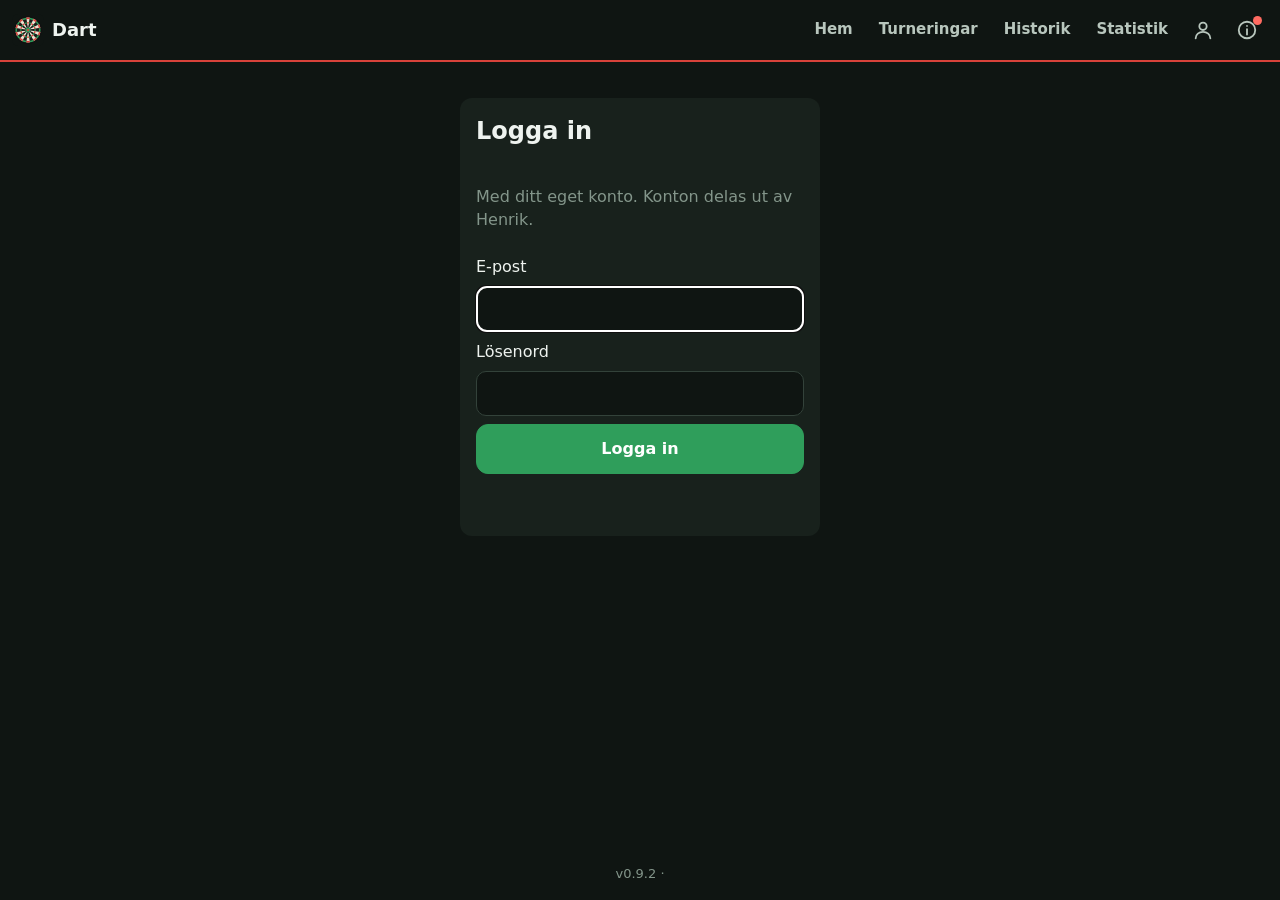
==== commit f1910e03: "v0.9.2: fyra nyckeltal på en rad i statistiken" ====
--- a/index.html
+++ b/index.html
@@ -5,19 +5,19 @@
   <meta name="viewport" content="width=device-width, initial-scale=1, viewport-fit=cover">
   <meta name="theme-color" content="#0f1512">
   <title>Darttränaren</title>
-  <link rel="icon" href="ikon.svg?v=0.9.1" type="image/svg+xml">
+  <link rel="icon" href="ikon.svg?v=0.9.2" type="image/svg+xml">
   <link rel="manifest" href="manifest.webmanifest">
   <link rel="apple-touch-icon" href="apple-touch-icon.png">
   <meta name="apple-mobile-web-app-capable" content="yes">
   <meta name="mobile-web-app-capable" content="yes">
   <meta name="apple-mobile-web-app-status-bar-style" content="black">
   <meta name="apple-mobile-web-app-title" content="Dart">
-  <link rel="stylesheet" href="style.css?v=0.9.1">
+  <link rel="stylesheet" href="style.css?v=0.9.2">
 </head>
 <body>
   <header class="topbar">
     <a href="#/" class="brand" aria-label="Till start">
-      <img src="ikon.svg?v=0.9.1" alt="" class="logo" aria-hidden="true"><span>Dart</span>
+      <img src="ikon.svg?v=0.9.2" alt="" class="logo" aria-hidden="true"><span>Dart</span>
     </a>
     <nav class="tabs" aria-label="Huvudmeny">
       <a href="#/" data-route="hem">Hem</a>
@@ -36,10 +36,10 @@
   <footer class="foot">
     <span id="kostatus"></span>
     <button type="button" class="btn installera" id="installera" hidden>Installera som app</button>
-    <span id="inloggad"></span><span id="version">v0.9.1</span> · <a href="#/loggaut" id="loggaut" hidden>Logga ut</a>
+    <span id="inloggad"></span><span id="version">v0.9.2</span> · <a href="#/loggaut" id="loggaut" hidden>Logga ut</a>
   </footer>
 
-  <script type="module" src="app.js?v=0.9.1"></script>
+  <script type="module" src="app.js?v=0.9.2"></script>
   <script>
     if ('serviceWorker' in navigator && !location.pathname.includes('/tests/')) navigator.serviceWorker.register('sw.js').catch(() => {});
     // Knapp för att installera appen (Chrome, Edge, Android). Visas bara när webbläsaren erbjuder installation.
--- a/style.css
+++ b/style.css
@@ -126,6 +126,11 @@
 .nyckel { background: var(--kort-2); border-radius: 10px; padding: 8px; text-align: center; }
 .nyckel .v { font-size: 22px; font-weight: 800; font-variant-numeric: tabular-nums; }
 .nyckel .t { font-size: 12px; color: var(--text-3); }
+/* Exakt fyra nyckeltal (övningarna): alla på en rad, smalare rutor. Sex rutor (X01) radbryts som förut. */
+.nycklar:has(> .nyckel:nth-child(4):last-child) { grid-template-columns: repeat(4, minmax(0, 1fr)); gap: 6px; }
+.nycklar:has(> .nyckel:nth-child(4):last-child) .nyckel { padding: 8px 2px; }
+.nycklar:has(> .nyckel:nth-child(4):last-child) .v { font-size: clamp(16px, 5vw, 22px); white-space: nowrap; }
+.nycklar:has(> .nyckel:nth-child(4):last-child) .t { font-size: 11px; overflow-wrap: anywhere; }
 
 /* historik */
 .hrad { border-bottom: 1px solid var(--linje); padding: 8px 0; }
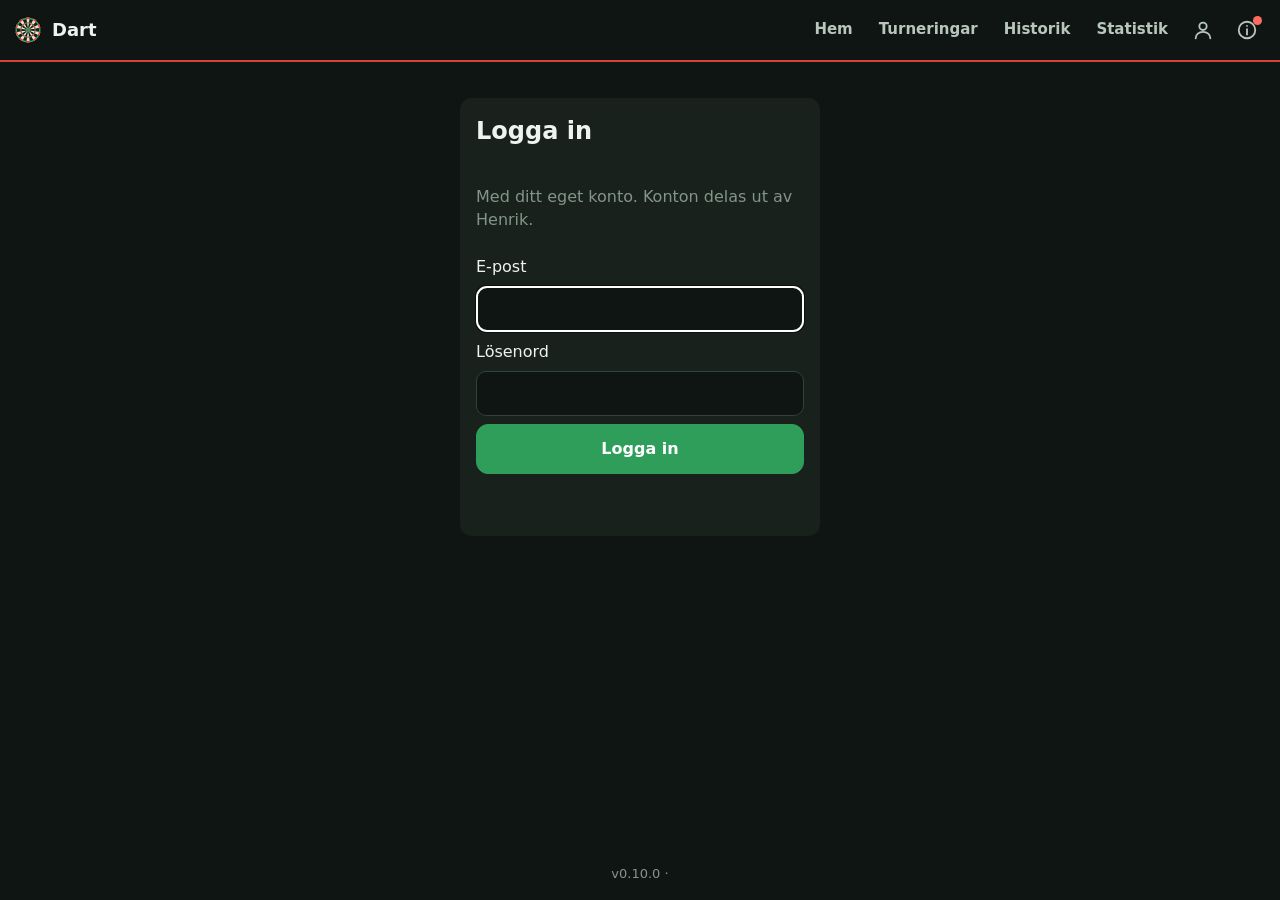
==== commit 3af88fca: "v0.10.0: Catch 40, Bob's 27 på minus, större övningar, spara-knapp, egen varningsruta, gäster bakom " ====
--- a/index.html
+++ b/index.html
@@ -5,19 +5,19 @@
   <meta name="viewport" content="width=device-width, initial-scale=1, viewport-fit=cover">
   <meta name="theme-color" content="#0f1512">
   <title>Darttränaren</title>
-  <link rel="icon" href="ikon.svg?v=0.9.2" type="image/svg+xml">
+  <link rel="icon" href="ikon.svg?v=0.10.0" type="image/svg+xml">
   <link rel="manifest" href="manifest.webmanifest">
   <link rel="apple-touch-icon" href="apple-touch-icon.png">
   <meta name="apple-mobile-web-app-capable" content="yes">
   <meta name="mobile-web-app-capable" content="yes">
   <meta name="apple-mobile-web-app-status-bar-style" content="black">
   <meta name="apple-mobile-web-app-title" content="Dart">
-  <link rel="stylesheet" href="style.css?v=0.9.2">
+  <link rel="stylesheet" href="style.css?v=0.10.0">
 </head>
 <body>
   <header class="topbar">
     <a href="#/" class="brand" aria-label="Till start">
-      <img src="ikon.svg?v=0.9.2" alt="" class="logo" aria-hidden="true"><span>Dart</span>
+      <img src="ikon.svg?v=0.10.0" alt="" class="logo" aria-hidden="true"><span>Dart</span>
     </a>
     <nav class="tabs" aria-label="Huvudmeny">
       <a href="#/" data-route="hem">Hem</a>
@@ -36,10 +36,10 @@
   <footer class="foot">
     <span id="kostatus"></span>
     <button type="button" class="btn installera" id="installera" hidden>Installera som app</button>
-    <span id="inloggad"></span><span id="version">v0.9.2</span> · <a href="#/loggaut" id="loggaut" hidden>Logga ut</a>
+    <span id="inloggad"></span><span id="version">v0.10.0</span> · <a href="#/loggaut" id="loggaut" hidden>Logga ut</a>
   </footer>
 
-  <script type="module" src="app.js?v=0.9.2"></script>
+  <script type="module" src="app.js?v=0.10.0"></script>
   <script>
     if ('serviceWorker' in navigator && !location.pathname.includes('/tests/')) navigator.serviceWorker.register('sw.js').catch(() => {});
     // Knapp för att installera appen (Chrome, Edge, Android). Visas bara när webbläsaren erbjuder installation.
--- a/style.css
+++ b/style.css
@@ -92,6 +92,13 @@
 .knappar .btn.stor { min-height: 96px; font-size: 26px; }
 .traffknapp { background: var(--gron); border-color: var(--gron); color: #fff; }
 .miss { background: var(--kort-2); color: var(--text-2); }
+/* Catch 40: antal pilar och poängen under */
+.catchknappar .btn { display: flex; flex-direction: column; align-items: center; justify-content: center; gap: 2px; line-height: 1.1; }
+.catchknappar .btn small { font-size: 15px; font-weight: 600; opacity: .85; white-space: nowrap; }
+.catchknappar .btn span { font-size: clamp(26px, 5.5dvh, 44px); font-weight: 800; }
+.catchknappar .btn span.inteut { font-size: clamp(18px, 3.4dvh, 26px); white-space: nowrap; }
+.catchknappar .btn:disabled { opacity: .35; }
+.sparat { color: var(--gron-2); font-weight: 600; margin: 10px 0 0; }
 .fraga { text-align: center; font-size: 20px; font-weight: 700; margin: 4px 0; }
 .malvy { text-align: center; background: var(--kort); border-radius: var(--radie); padding: 10px; }
 .malvy .mal { font-size: 64px; font-weight: 800; line-height: 1.1; color: var(--rod-2); }
@@ -204,6 +211,14 @@
 /* Övningar och frågor: knapparna längst ner med rimlig höjd, målet tar resten */
 body.spelar .spelyta > .knappar:not(.knappsats):not(.cricketknappar) { flex: 0 1 clamp(110px, 36dvh, 340px); margin-top: auto; }
 body.spelar .malvy { flex: 1 1 auto; min-height: 0; display: flex; flex-direction: column; justify-content: center; }
+/* Stort mål och stor text runt det när man tränar (Henrik 2026-11-25): målet ~2,5 gånger, texten ~3 gånger större.
+   Begränsat av skärmens höjd och bredd så att inget scrollar eller klipps. */
+body.spelar .malvy { gap: clamp(2px, 1dvh, 12px); }
+body.spelar .malvy .mal { font-size: min(24dvh, 34vw, 210px); line-height: 1; }
+body.spelar .malvy .liten { font-size: min(36px, 5dvh, 8.5vw); }
+body.spelar .malvy .summa { font-size: min(44px, 6dvh, 8vw); }
+body.spelar .malvy .sdt, body.spelar .malvy .forslag { font-size: min(36px, 5dvh, 7vw); }
+@media (orientation: landscape) { body.spelar .malvy .mal { font-size: min(30dvh, 20vw, 210px); } }
 
 /* Meny: fyra flikar och två ikoner ska få plats på en liten telefon */
 @media (max-width: 480px) { .brand { display: none; } .tabs { width: 100%; justify-content: space-between; } .tabs a { padding: 8px 7px; font-size: 14px; } .tabs a.tab-ikon { padding: 8px 6px; } }
@@ -230,6 +245,8 @@
 .ruta-tecken { font-size: 30px; font-weight: 800; line-height: 1.1; margin-bottom: auto; }
 .ruta-namn { font-weight: 700; font-size: 16px; }
 .ruta-text { color: var(--text-3); font-size: 13px; }
+/* Udda antal rutor i två kolumner: den sista tar hela bredden */
+@media (max-width: 479px) { .ruta:last-child:nth-child(odd) { grid-column: 1 / -1; } }
 .senaste { padding: 10px 14px; }
 .senrad { display: grid; grid-template-columns: 1fr auto auto; gap: 10px; padding: 8px 0; border-bottom: 1px solid var(--linje); align-items: baseline; }
 .senrad .muted { font-size: 13px; }
@@ -310,3 +327,13 @@
 /* Pilar mot ett mål: singlar, dubblar, tripplar */
 .sdt { font-variant-numeric: tabular-nums; font-weight: 600; color: var(--text-2); }
 .malvy .sdt { font-size: 15px; margin-top: 2px; }
+
+/* Appens egen fråga och varning (lib.js fraga) – i stället för webbläsarens ruta med webbadressen */
+dialog.appdialog { border: 1px solid var(--linje); border-radius: var(--radie); background: var(--kort); color: var(--text); padding: 18px; width: min(92vw, 400px); }
+dialog.appdialog::backdrop { background: rgba(0, 0, 0, .6); }
+.dialoghuvud { display: flex; align-items: center; gap: 10px; font-weight: 800; font-size: 18px; }
+.dialoghuvud img { width: 36px; height: 36px; }
+dialog.appdialog p { font-size: 17px; margin: 14px 0 18px; }
+.dialogknappar { display: flex; gap: 10px; justify-content: flex-end; flex-wrap: wrap; }
+.dialogknappar .btn { min-height: 48px; flex: 1 1 auto; }
+.dialogknappar .btn.fara { background: var(--rod); border-color: var(--rod); color: #fff; }
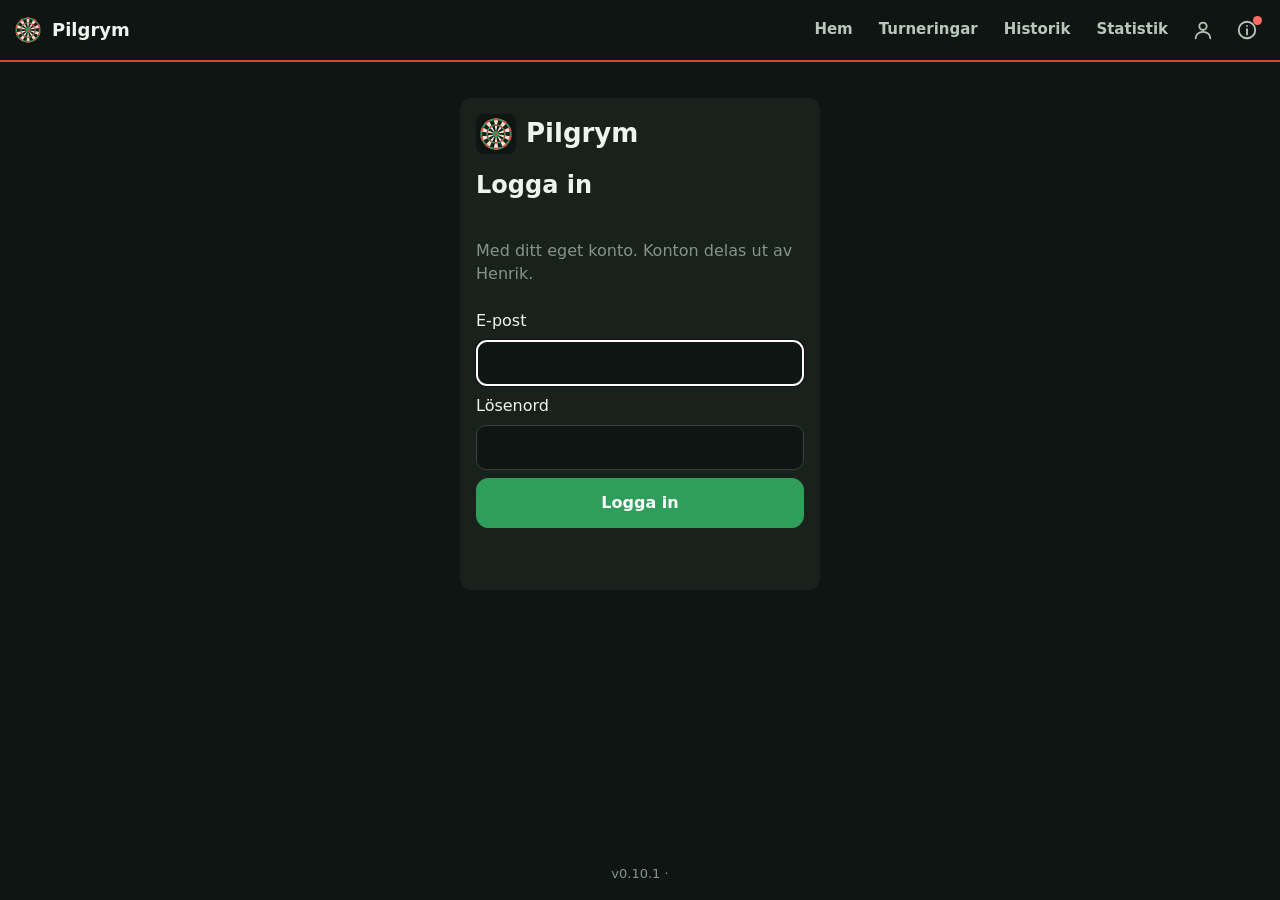
==== commit c1ee5d0a: "v0.10.1: appen heter Pilgrym Co-Authored-By: Claude Opus 5.5 <noreply@anthropic.com>" ====
--- a/index.html
+++ b/index.html
@@ -4,20 +4,20 @@
   <meta charset="utf-8">
   <meta name="viewport" content="width=device-width, initial-scale=1, viewport-fit=cover">
   <meta name="theme-color" content="#0f1512">
-  <title>Darttränaren</title>
-  <link rel="icon" href="ikon.svg?v=0.10.0" type="image/svg+xml">
+  <title>Pilgrym</title>
+  <link rel="icon" href="ikon.svg?v=0.10.1" type="image/svg+xml">
   <link rel="manifest" href="manifest.webmanifest">
   <link rel="apple-touch-icon" href="apple-touch-icon.png">
   <meta name="apple-mobile-web-app-capable" content="yes">
   <meta name="mobile-web-app-capable" content="yes">
   <meta name="apple-mobile-web-app-status-bar-style" content="black">
-  <meta name="apple-mobile-web-app-title" content="Dart">
-  <link rel="stylesheet" href="style.css?v=0.10.0">
+  <meta name="apple-mobile-web-app-title" content="Pilgrym">
+  <link rel="stylesheet" href="style.css?v=0.10.1">
 </head>
 <body>
   <header class="topbar">
     <a href="#/" class="brand" aria-label="Till start">
-      <img src="ikon.svg?v=0.10.0" alt="" class="logo" aria-hidden="true"><span>Dart</span>
+      <img src="ikon.svg?v=0.10.1" alt="" class="logo" aria-hidden="true"><span>Pilgrym</span>
     </a>
     <nav class="tabs" aria-label="Huvudmeny">
       <a href="#/" data-route="hem">Hem</a>
@@ -36,10 +36,10 @@
   <footer class="foot">
     <span id="kostatus"></span>
     <button type="button" class="btn installera" id="installera" hidden>Installera som app</button>
-    <span id="inloggad"></span><span id="version">v0.10.0</span> · <a href="#/loggaut" id="loggaut" hidden>Logga ut</a>
+    <span id="inloggad"></span><span id="version">v0.10.1</span> · <a href="#/loggaut" id="loggaut" hidden>Logga ut</a>
   </footer>
 
-  <script type="module" src="app.js?v=0.10.0"></script>
+  <script type="module" src="app.js?v=0.10.1"></script>
   <script>
     if ('serviceWorker' in navigator && !location.pathname.includes('/tests/')) navigator.serviceWorker.register('sw.js').catch(() => {});
     // Knapp för att installera appen (Chrome, Edge, Android). Visas bara när webbläsaren erbjuder installation.
--- a/style.css
+++ b/style.css
@@ -337,3 +337,7 @@
 .dialogknappar { display: flex; gap: 10px; justify-content: flex-end; flex-wrap: wrap; }
 .dialogknappar .btn { min-height: 48px; flex: 1 1 auto; }
 .dialogknappar .btn.fara { background: var(--rod); border-color: var(--rod); color: #fff; }
+
+/* Appens namn på inloggningen – rubriken med namnet döljs på små skärmar */
+.appnamn { display: flex; align-items: center; gap: 10px; font-size: 26px; font-weight: 800; margin: 0 0 6px; }
+.appnamn img { width: 40px; height: 40px; }
